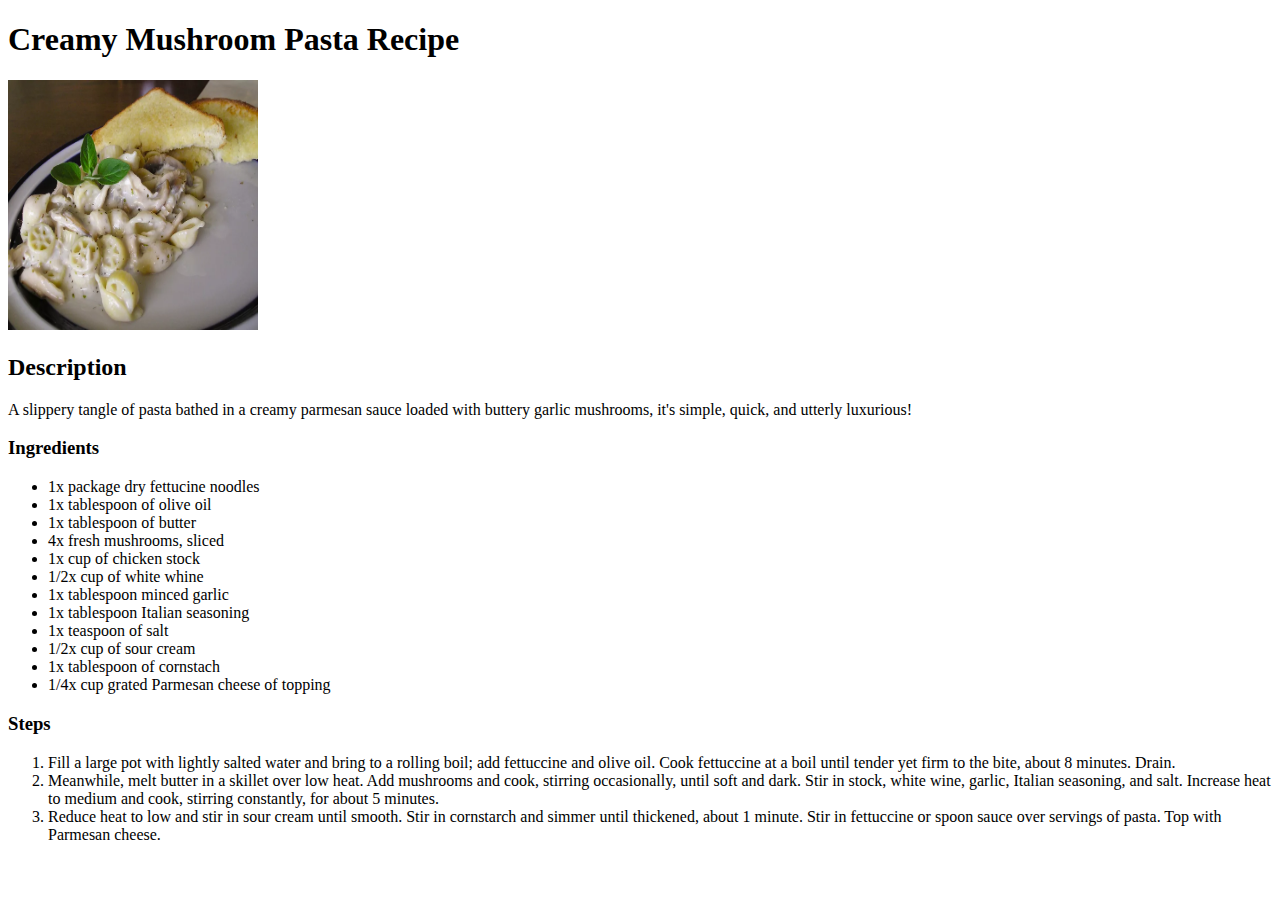
==== recipes/creamy-mushroom-pasta.html @ dc00e96c "Add New Recipe and Update Iskender Kebab Recipe" ====
<!DOCTYPE html>
<html lang="en">
  <head>
    <meta charset="UTF-8" />
    <meta name="viewport" content="width=device-width, initial-scale=1.0" />
    <title>Creamy Mushroom Pasta | Odin Recipes</title>
  </head>
  <body>
    <h1>Creamy Mushroom Pasta Recipe</h1>
    <img
      src="../img/creamy-mushroom-pasta.jpg"
      alt="creamy mushroom pasta"
      width="250"
      height="250"
    />
    <h2>Description</h2>
    <p>
      A slippery tangle of pasta bathed in a creamy parmesan sauce loaded with
      buttery garlic mushrooms, it's simple, quick, and utterly luxurious!
    </p>
    <h3>Ingredients</h3>
    <ul>
      <li>1x package dry fettucine noodles</li>
      <li>1x tablespoon of olive oil</li>
      <li>1x tablespoon of butter</li>
      <li>4x fresh mushrooms, sliced</li>
      <li>1x cup of chicken stock</li>
      <li>1/2x cup of white whine</li>
      <li>1x tablespoon minced garlic</li>
      <li>1x tablespoon Italian seasoning</li>
      <li>1x teaspoon of salt</li>
      <li>1/2x cup of sour cream</li>
      <li>1x tablespoon of cornstach</li>
      <li>1/4x cup grated Parmesan cheese of topping</li>
    </ul>
    <h3>Steps</h3>
    <ol>
      <li>
        Fill a large pot with lightly salted water and bring to a rolling boil;
        add fettuccine and olive oil. Cook fettuccine at a boil until tender yet
        firm to the bite, about 8 minutes. Drain.
      </li>
      <li>
        Meanwhile, melt butter in a skillet over low heat. Add mushrooms and
        cook, stirring occasionally, until soft and dark. Stir in stock, white
        wine, garlic, Italian seasoning, and salt. Increase heat to medium and
        cook, stirring constantly, for about 5 minutes.
      </li>
      <li>
        Reduce heat to low and stir in sour cream until smooth. Stir in
        cornstarch and simmer until thickened, about 1 minute. Stir in
        fettuccine or spoon sauce over servings of pasta. Top with Parmesan
        cheese.
      </li>
    </ol>
  </body>
</html>
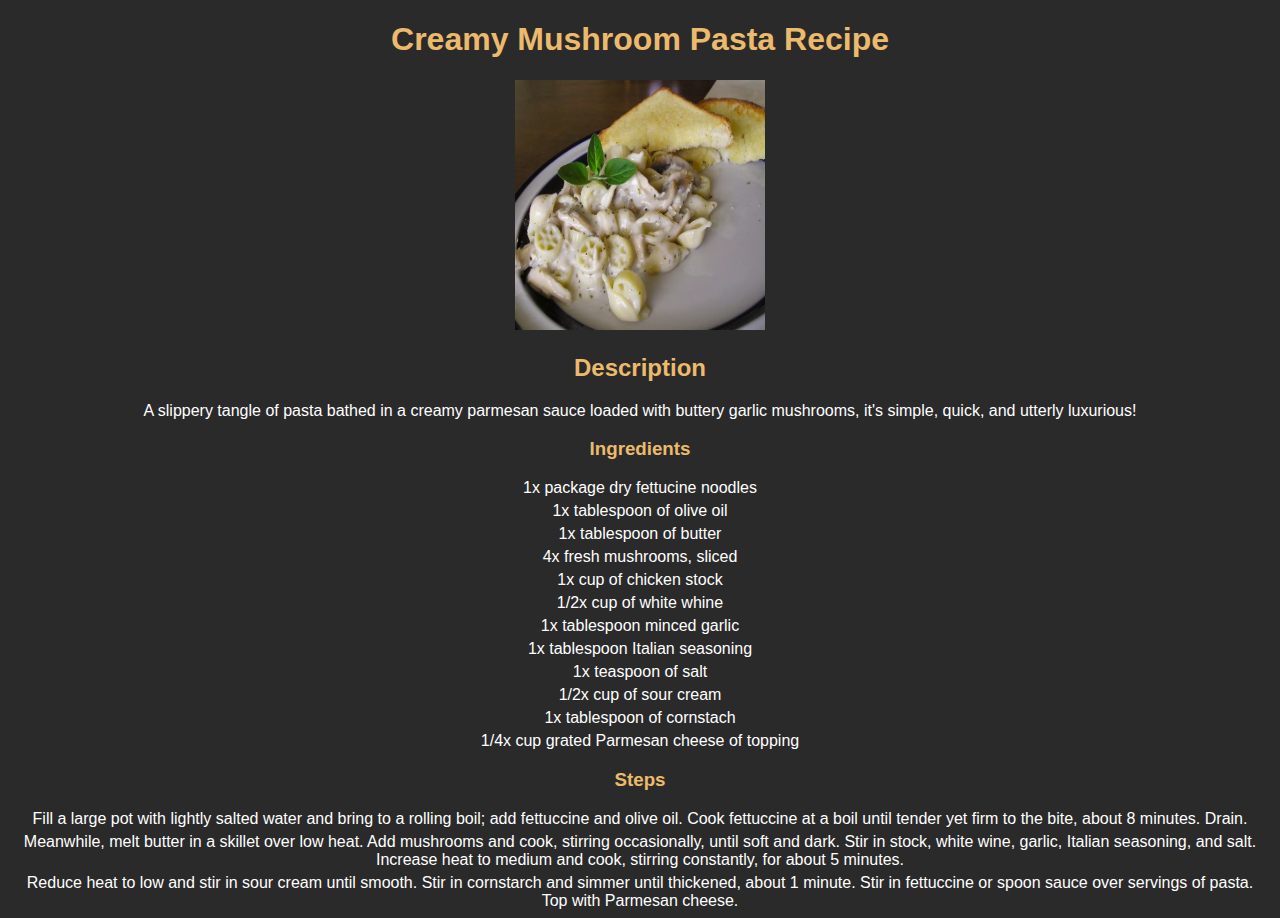
==== commit 6e7a9202: "Add Style" ====
--- a/recipes/creamy-mushroom-pasta.html
+++ b/recipes/creamy-mushroom-pasta.html
@@ -3,6 +3,7 @@
   <head>
     <meta charset="UTF-8" />
     <meta name="viewport" content="width=device-width, initial-scale=1.0" />
+    <link rel="stylesheet" href="../assets/style.css" />
     <title>Creamy Mushroom Pasta | Odin Recipes</title>
   </head>
   <body>
@@ -19,34 +20,34 @@
       buttery garlic mushrooms, it's simple, quick, and utterly luxurious!
     </p>
     <h3>Ingredients</h3>
-    <ul>
-      <li>1x package dry fettucine noodles</li>
-      <li>1x tablespoon of olive oil</li>
-      <li>1x tablespoon of butter</li>
-      <li>4x fresh mushrooms, sliced</li>
-      <li>1x cup of chicken stock</li>
-      <li>1/2x cup of white whine</li>
-      <li>1x tablespoon minced garlic</li>
-      <li>1x tablespoon Italian seasoning</li>
-      <li>1x teaspoon of salt</li>
-      <li>1/2x cup of sour cream</li>
-      <li>1x tablespoon of cornstach</li>
-      <li>1/4x cup grated Parmesan cheese of topping</li>
+    <ul id="list">
+      <li class="list-item">1x package dry fettucine noodles</li>
+      <li class="list-item">1x tablespoon of olive oil</li>
+      <li class="list-item">1x tablespoon of butter</li>
+      <li class="list-item">4x fresh mushrooms, sliced</li>
+      <li class="list-item">1x cup of chicken stock</li>
+      <li class="list-item">1/2x cup of white whine</li>
+      <li class="list-item">1x tablespoon minced garlic</li>
+      <li class="list-item">1x tablespoon Italian seasoning</li>
+      <li class="list-item">1x teaspoon of salt</li>
+      <li class="list-item">1/2x cup of sour cream</li>
+      <li class="list-item">1x tablespoon of cornstach</li>
+      <li class="list-item">1/4x cup grated Parmesan cheese of topping</li>
     </ul>
     <h3>Steps</h3>
-    <ol>
-      <li>
+    <ol id="list">
+      <li class="list-item">
         Fill a large pot with lightly salted water and bring to a rolling boil;
         add fettuccine and olive oil. Cook fettuccine at a boil until tender yet
         firm to the bite, about 8 minutes. Drain.
       </li>
-      <li>
+      <li class="list-item">
         Meanwhile, melt butter in a skillet over low heat. Add mushrooms and
         cook, stirring occasionally, until soft and dark. Stir in stock, white
         wine, garlic, Italian seasoning, and salt. Increase heat to medium and
         cook, stirring constantly, for about 5 minutes.
       </li>
-      <li>
+      <li class="list-item">
         Reduce heat to low and stir in sour cream until smooth. Stir in
         cornstarch and simmer until thickened, about 1 minute. Stir in
         fettuccine or spoon sauce over servings of pasta. Top with Parmesan
--- a/assets/style.css
+++ b/assets/style.css
@@ -0,0 +1,35 @@
+* {
+  font-family: Verdana, Geneva, Tahoma, sans-serif;
+}
+
+body {
+  background-color: rgba(0, 0, 0, 0.836);
+  text-align: center;
+}
+
+h1,
+h2,
+h3 {
+  color: rgb(236, 186, 109);
+}
+
+p {
+  color: white;
+}
+
+#list {
+  text-align: center;
+  margin: 0 auto;
+  padding: 0;
+  list-style: none;
+}
+
+.list-item {
+  color: white;
+  margin: 5px;
+}
+
+.list-item > a {
+  color: white;
+  text-decoration: none;
+}
